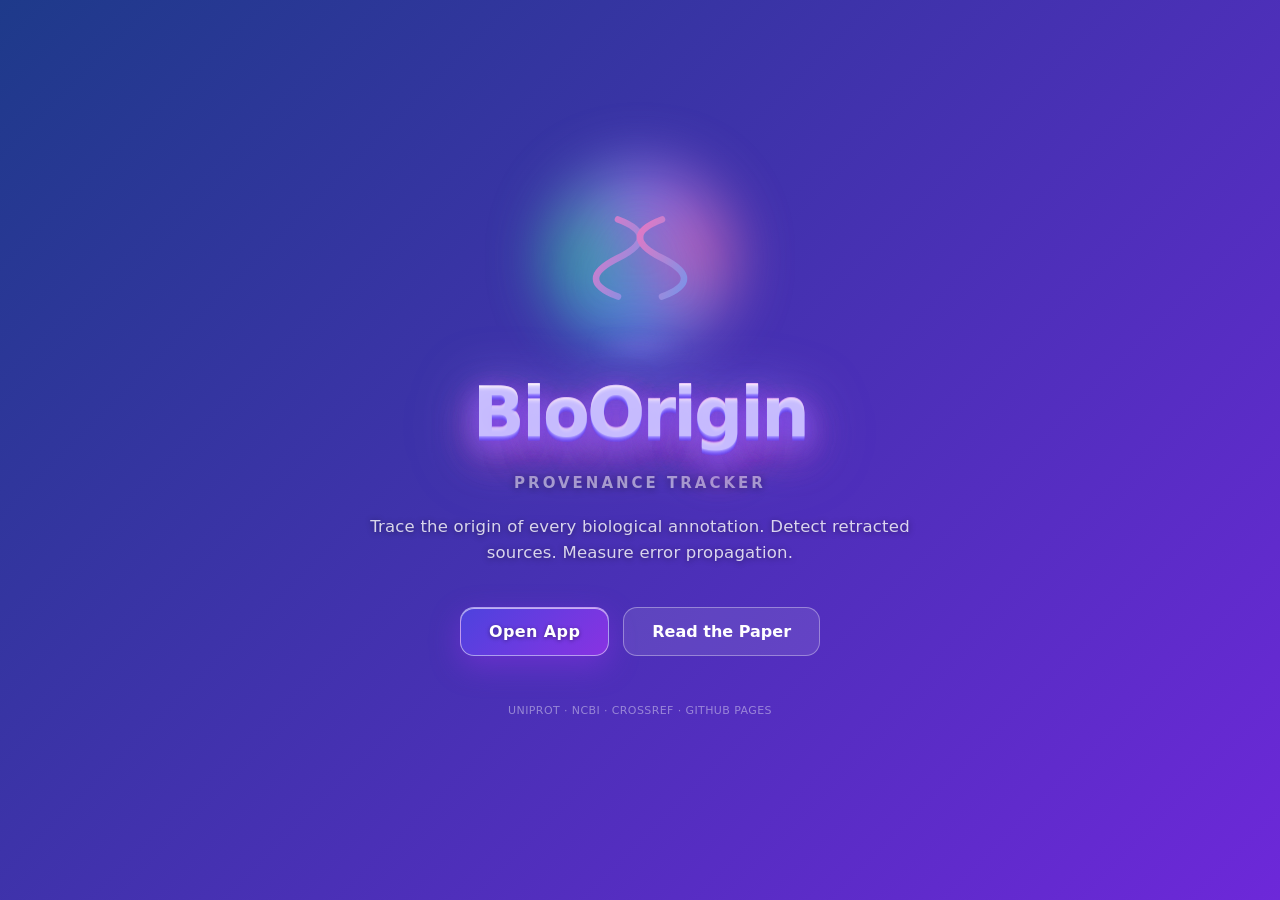
==== index.html @ 6a3e8a8a "v40: clean preview → live 3D transition, working Play overlay" ====
<!DOCTYPE html>
<html lang="en">
<head>
<meta charset="UTF-8"/>
<meta name="viewport" content="width=device-width, initial-scale=1.0, viewport-fit=cover"/>
<title>BioOrigin — Biological Annotation Lineage</title>
<link rel="icon" href="assets/img/favicon.svg"/>
<link rel="stylesheet" href="assets/css/design-system.css?v=40"/>
<style>
  body {
    display: flex;
    flex-direction: column;
    align-items: center;
    justify-content: center;
    min-height: 100vh;
    padding: 60px 20px;
    text-align: center;
    overflow-x: hidden;
  }

  /* ===== Logo (rotating DNA helix) ===== */
  .logo-wrap {
    position: relative;
    width: 150px; height: 150px;
    perspective: 1000px;
    display: flex; align-items: center; justify-content: center;
    margin-bottom: 42px;
  }
  .logo-glow {
    position: absolute;
    inset: -12%;
    border-radius: 50%;
    background: conic-gradient(from 0deg,
      #a78bfa, #f472b6, #60a5fa, #34d399, #a78bfa);
    filter: blur(30px);
    opacity: 0.7;
    animation: glowSpin 8s linear infinite, glowPulse 3.5s ease-in-out infinite;
    z-index: 0;
  }
  @keyframes glowSpin { to { transform: rotate(360deg); } }
  @keyframes glowPulse {
    0%, 100% { opacity: 0.55; transform: scale(1)    rotate(0deg); }
    50%      { opacity: 0.90; transform: scale(1.10) rotate(180deg); }
  }
  .logo-3d {
    position: relative;
    width: 110px; height: 110px;
    transform-style: preserve-3d;
    animation: spinY 8s linear infinite;
    z-index: 1;
    filter: drop-shadow(0 6px 24px rgba(139,92,246,0.55));
  }
  @keyframes spinY {
    0%   { transform: rotateY(0deg); }
    100% { transform: rotateY(360deg); }
  }
  .logo-3d svg { width: 100%; height: 100%; display: block; }
  .logo-wrap::after {
    content: "";
    position: absolute;
    bottom: -20px; left: 50%;
    transform: translateX(-50%);
    width: 62%; height: 12px;
    border-radius: 50%;
    background: radial-gradient(ellipse,
      rgba(167,139,250,0.60), transparent 70%);
    filter: blur(9px);
    animation: shadowPulse 8s ease-in-out infinite;
  }
  @keyframes shadowPulse {
    0%, 100% { opacity: 0.70; transform: translateX(-50%) scaleX(1); }
    50%      { opacity: 0.35; transform: translateX(-50%) scaleX(0.72); }
  }

  /* ===== BioOrigin — flashy glassy 3D letters ===== */
  .brand-title {
    position: relative;
    font-size: 68px;
    font-weight: 900;
    letter-spacing: -2.5px;
    line-height: 1.1;
    margin-bottom: 24px;
    font-family: 'Segoe UI', 'SF Pro Display', system-ui, sans-serif;
    /* Base gradient — animated rainbow sheen */
    background: linear-gradient(
      95deg,
      #ffffff 0%,
      #e9d5ff 12%,
      #f0abfc 24%,
      #a5b4fc 38%,
      #67e8f9 52%,
      #86efac 66%,
      #fde68a 80%,
      #ffffff 100%
    );
    background-size: 350% 100%;
    -webkit-background-clip: text;
    background-clip: text;
    color: transparent;
    -webkit-text-fill-color: transparent;
    animation: gradientSlide 6s linear infinite;
    /* 3D depth via layered text shadows */
    text-shadow:
      0 1px 0 rgba(255,255,255,0.35),
      0 2px 0 rgba(190,180,255,0.45),
      0 3px 0 rgba(160,140,255,0.4),
      0 4px 0 rgba(140,120,255,0.35),
      0 5px 0 rgba(120,100,255,0.3),
      0 6px 0 rgba(100,80,255,0.25),
      0 10px 24px rgba(120,80,255,0.55),
      0 18px 46px rgba(236,72,153,0.35);
    filter: drop-shadow(0 0 24px rgba(167,139,250,0.55));
  }
  @keyframes gradientSlide {
    0%   { background-position: 0% 50%; }
    100% { background-position: 350% 50%; }
  }
  /* glass overlay on the letters for shine */
  .brand-title::after {
    content: "BioOrigin";
    position: absolute;
    inset: 0;
    background: linear-gradient(
      180deg,
      rgba(255,255,255,0.55) 0%,
      rgba(255,255,255,0) 45%,
      rgba(255,255,255,0) 55%,
      rgba(255,255,255,0.25) 100%
    );
    -webkit-background-clip: text;
    background-clip: text;
    -webkit-text-fill-color: transparent;
    color: transparent;
    pointer-events: none;
    animation: glassSheen 4s ease-in-out infinite;
  }
  @keyframes glassSheen {
    0%, 100% { opacity: 0.55; }
    50%      { opacity: 0.95; }
  }

  .brand-subtitle {
    font-size: 15px;
    letter-spacing: 3px;
    text-transform: uppercase;
    color: rgba(255,255,255,0.55);
    font-weight: 600;
    margin-bottom: 22px;
    text-shadow: 0 1px 8px rgba(0,0,0,0.45);
  }

  .brand-tagline {
    font-size: 16.5px;
    color: rgba(255,255,255,0.80);
    font-weight: 400;
    letter-spacing: 0.2px;
    max-width: 580px;
    line-height: 1.6;
    margin-bottom: 40px;
    text-shadow: 0 1px 6px rgba(0,0,0,0.45);
  }

  .brand-actions {
    display: flex;
    gap: 14px;
    flex-wrap: wrap;
    justify-content: center;
  }
  .brand-actions .btn-alt {
    display: inline-block;
    padding: 14px 28px;
    background: rgba(255,255,255,0.10);
    border: 1px solid rgba(255,255,255,0.35);
    border-radius: 14px;
    color: #fff;
    font-size: 16px;
    font-weight: 700;
    cursor: pointer;
    text-decoration: none;
    transition: all 0.15s ease;
    font-family: inherit;
    min-height: 48px;
    touch-action: manipulation;
  }
  .brand-actions .btn-alt:hover,
  .brand-actions .btn-alt:active {
    background: rgba(255,255,255,0.18);
    transform: translateY(-2px);
  }

  .brand-credit {
    margin-top: 48px;
    font-size: 11px;
    color: rgba(255,255,255,0.42);
    letter-spacing: 0.4px;
    text-transform: uppercase;
  }

  @media (max-width: 600px) {
    body { padding: 44px 18px; }
    .brand-title { font-size: 44px; letter-spacing: -1.5px; }
    .brand-tagline { font-size: 15px; }
    .brand-subtitle { font-size: 12px; letter-spacing: 2px; }
    .logo-wrap { width: 120px; height: 120px; margin-bottom: 34px; }
    .logo-3d { width: 86px; height: 86px; }
  }

  @media (prefers-reduced-motion: reduce) {
    .logo-3d, .logo-glow, .logo-wrap::after,
    .brand-title, .brand-title::after { animation: none; }
  }
</style>
</head>
<body>

<div class="logo-wrap">
  <div class="logo-glow"></div>
  <div class="logo-3d">
    <svg viewBox="0 0 100 100" xmlns="http://www.w3.org/2000/svg">
      <defs>
        <linearGradient id="helixGrad" x1="0" y1="0" x2="1" y2="1">
          <stop offset="0%" stop-color="#a78bfa">
            <animate attributeName="stop-color"
                     values="#a78bfa;#f472b6;#60a5fa;#34d399;#a78bfa"
                     dur="6s" repeatCount="indefinite"/>
          </stop>
          <stop offset="100%" stop-color="#ec4899">
            <animate attributeName="stop-color"
                     values="#ec4899;#60a5fa;#34d399;#a78bfa;#ec4899"
                     dur="6s" repeatCount="indefinite"/>
          </stop>
        </linearGradient>
      </defs>
      <path d="M 30 15 Q 70 30 30 50 Q -10 70 30 85"
            stroke="url(#helixGrad)" stroke-width="6"
            fill="none" stroke-linecap="round"/>
      <path d="M 70 15 Q 30 30 70 50 Q 110 70 70 85"
            stroke="url(#helixGrad)" stroke-width="6"
            fill="none" stroke-linecap="round"/>
      <line x1="30" y1="30" x2="70" y2="30"
            stroke="url(#helixGrad)" stroke-width="2.5" opacity="0.75"/>
      <line x1="30" y1="50" x2="70" y2="50"
            stroke="url(#helixGrad)" stroke-width="2.5" opacity="0.75"/>
      <line x1="30" y1="70" x2="70" y2="70"
            stroke="url(#helixGrad)" stroke-width="2.5" opacity="0.75"/>
    </svg>
  </div>
</div>

<h1 class="brand-title">BioOrigin</h1>
<div class="brand-subtitle">Provenance Tracker</div>
<p class="brand-tagline">
  Trace the origin of every biological annotation.
  Detect retracted sources. Measure error propagation.
</p>

<div class="brand-actions">
  <a class="btn" href="app.html">Open App</a>
  <a class="btn-alt" href="about.html">Read the Paper</a>
</div>

<div class="brand-credit">UniProt · NCBI · Crossref · GitHub Pages</div>

<script src="assets/js/bubbles.js?v=40"></script>

</body>
</html>
---- assets/css/design-system.css ----
:root{
  --glass-bg:rgba(255,255,255,0.02);
  --glass-bg-hover:rgba(255,255,255,0.06);
  --glass-border:rgba(255,255,255,0.55);
  --glass-border-hover:rgba(255,255,255,0.85);
  --glass-blur:6px;
  --text:#f8fafc;--text-dim:rgba(255,255,255,0.75);
  --text-glow:0 1px 6px rgba(0,0,0,0.55);
  --shadow-card:0 25px 60px rgba(0,0,0,0.30);
  --shadow-field:0 4px 16px rgba(0,0,0,0.12);
}
*{box-sizing:border-box;margin:0;padding:0}
html{background:#1e3a8a}
html,body{min-height:100%;overflow-x:hidden}

/* Fixed gradient background — bottom-most layer */
body::before{
  content:"";
  position:fixed;
  inset:0;
  z-index:-2;
  background:linear-gradient(135deg,#1e3a8a 0%,#6d28d9 50%,#db2777 100%);
  background-size:200% 200%;
  animation:gradientShift 18s ease infinite;
  will-change:background-position;
  transform:translateZ(0);
  backface-visibility:hidden;
}

body{
  font-family:'Segoe UI',system-ui,-apple-system,sans-serif;
  min-height:100vh;
  color:var(--text);
  position:relative;
  background:transparent;   /* ← key: let body::before show through */
}
@keyframes gradientShift{
  0%{background-position:0% 50%}
  50%{background-position:100% 50%}
  100%{background-position:0% 50%}
}

/* ---------- Bubbles — sit above gradient, below card ---------- */
#bubbleLayer{
  position:fixed;inset:0;
  z-index:-1;               /* ← was 0; now -1 so it's above gradient */
  pointer-events:none;overflow:hidden;
  transform:translateZ(0);
  contain:strict;
}
.bubble{
  position:absolute;bottom:-140px;border-radius:50%;
  background:radial-gradient(circle at 32% 28%,
    rgba(255,255,255,1) 0%,
    rgba(255,255,255,0.85) 8%,
    rgba(255,255,255,0.28) 26%,
    rgba(255,255,255,0.06) 52%,
    rgba(255,255,255,0.02) 74%,
    rgba(255,255,255,0.40) 100%);
  border:1.5px solid rgba(255,255,255,0.85);
  box-shadow:
    0 0 18px rgba(255,255,255,0.65),
    inset -6px -6px 12px rgba(255,255,255,0.45),
    inset 6px 6px 12px rgba(255,255,255,0.28);
  animation:rise linear forwards;
  transform:translate3d(0,0,0);
  will-change:transform,opacity;
  backface-visibility:hidden;
}
.bubble::before{
  content:"";position:absolute;inset:0;border-radius:50%;
  background:radial-gradient(circle at 68% 74%,
    var(--tint,rgba(255,255,255,0.35)) 0%,
    rgba(255,255,255,0) 55%);
  opacity:0.7;
}
.bubble::after{
  content:"";position:absolute;top:16%;left:20%;
  width:22%;height:22%;border-radius:50%;
  background:radial-gradient(circle,
    rgba(255,255,255,1),rgba(255,255,255,0) 72%);
}
@keyframes rise{
  0%{transform:translate3d(0,0,0) scale(0.9);opacity:0}
  12%{opacity:1}
  88%{opacity:1}
  100%{transform:translate3d(var(--drift-x,0px),-115vh,0) scale(1.05);opacity:0}
}
.bubble.pop{animation:pop 0.4s ease-out forwards}
@keyframes pop{
  0%{transform:scale(1);opacity:1}
  50%{transform:scale(1.4);opacity:0.7}
  100%{transform:scale(0);opacity:0}
}

/* ---------- Glass card ---------- */
.glass-card{
  position:relative;z-index:10;max-width:900px;width:100%;margin:0 auto;
  border-radius:24px;overflow:hidden;background:var(--glass-bg);
  backdrop-filter:blur(var(--glass-blur)) saturate(120%);
  -webkit-backdrop-filter:blur(var(--glass-blur)) saturate(120%);
  border:1px solid var(--glass-border);
  box-shadow:var(--shadow-card),inset 0 1px 0 rgba(255,255,255,0.55);
  animation:cardIn 0.7s ease-out;
}
@keyframes cardIn{
  from{transform:translateY(30px);opacity:0}
  to{transform:translateY(0);opacity:1}
}
.glass-card::before{
  content:"";position:absolute;inset:-1px;border-radius:24px;padding:1px;
  background:linear-gradient(120deg,
    rgba(255,255,255,0.95),rgba(255,255,255,0.08) 30%,
    rgba(255,255,255,0.08) 70%,rgba(255,255,255,0.85));
  -webkit-mask:linear-gradient(#000 0 0) content-box,linear-gradient(#000 0 0);
  -webkit-mask-composite:xor;mask-composite:exclude;
  pointer-events:none;opacity:0.85;
}
.glass-card::after{
  content:"";position:absolute;inset:0;border-radius:24px;
  background:radial-gradient(420px circle at var(--mx,50%) var(--my,0%),
    rgba(255,255,255,0.16),transparent 45%);
  pointer-events:none;transition:background 0.15s ease-out;
}
.glass-field{
  padding:18px;border-radius:16px;background:rgba(255,255,255,0.015);
  border:1px solid var(--glass-border);
  backdrop-filter:blur(4px);-webkit-backdrop-filter:blur(4px);
  box-shadow:inset 0 1px 0 rgba(255,255,255,0.55),var(--shadow-field);
  transition:border-color 0.25s,background 0.25s;
}
.glass-field:hover{background:var(--glass-bg-hover);border-color:var(--glass-border-hover)}
.btn{
  display:inline-block;padding:14px 28px;
  background:linear-gradient(135deg,rgba(79,70,229,0.85),rgba(147,51,234,0.85));
  color:#fff;border:1px solid rgba(255,255,255,0.5);
  border-radius:14px;font-size:16px;font-weight:700;letter-spacing:0.4px;
  cursor:pointer;text-decoration:none;font-family:inherit;
  transition:transform 0.15s,box-shadow 0.2s;
  box-shadow:0 10px 30px rgba(147,51,234,0.45),
             inset 0 1px 0 rgba(255,255,255,0.6);
  text-shadow:0 1px 4px rgba(0,0,0,0.4);
}
.btn:hover{
  transform:translateY(-2px);
  box-shadow:0 14px 40px rgba(147,51,234,0.65),
             inset 0 1px 0 rgba(255,255,255,0.7);
}
h1,h2,h3{text-shadow:0 2px 14px rgba(0,0,0,0.45)}
p{line-height:1.6;color:var(--text-dim);text-shadow:var(--text-glow)}

@media (prefers-reduced-motion: reduce){
  .bubble{animation:none;display:none}
  body::before{animation:none}
  .glass-card{animation:none}
}
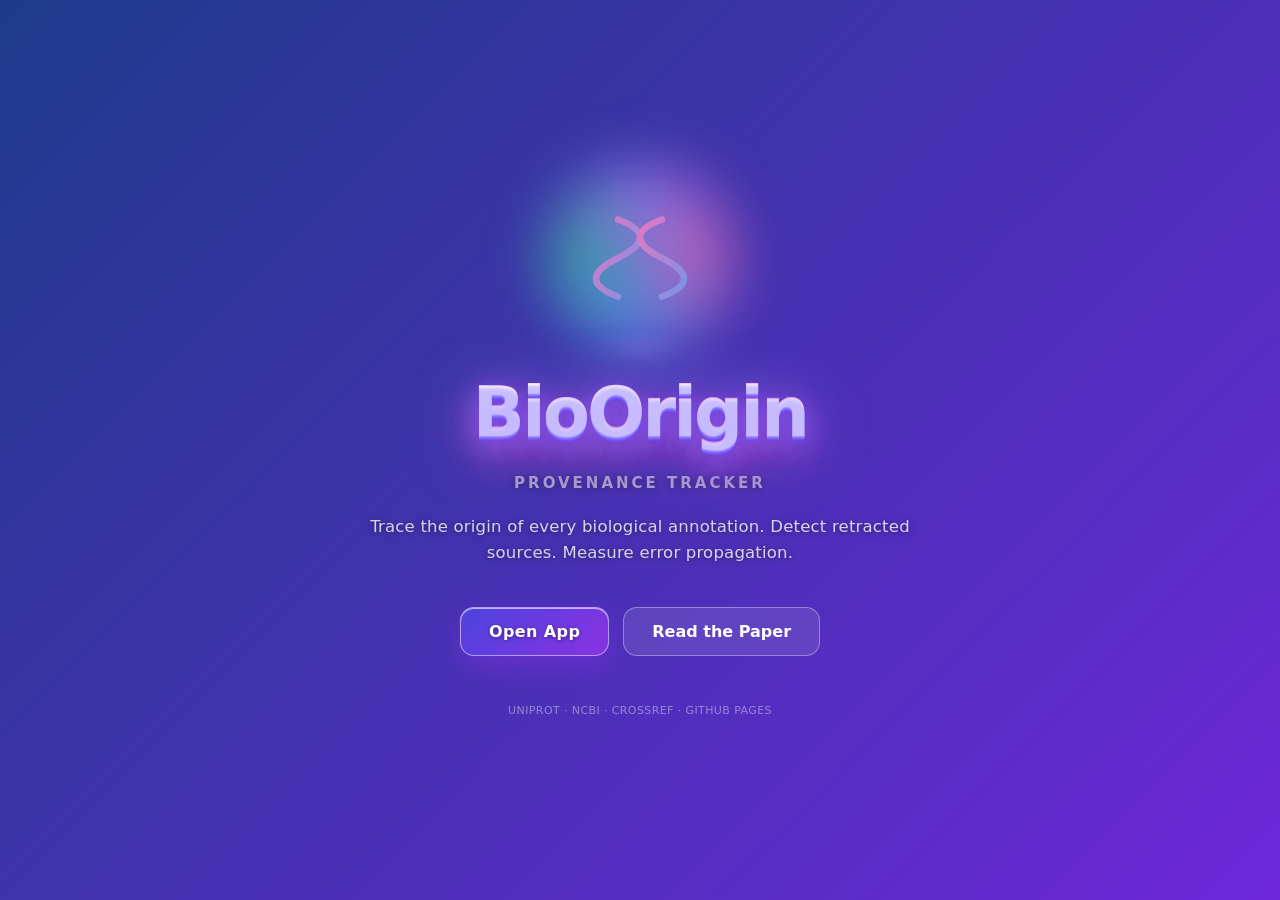
==== commit f000726c: "v42: fix malformed HTML-in-JS string in renderCollective()" ====
--- a/index.html
+++ b/index.html
@@ -5,7 +5,7 @@
 <meta name="viewport" content="width=device-width, initial-scale=1.0, viewport-fit=cover"/>
 <title>BioOrigin — Biological Annotation Lineage</title>
 <link rel="icon" href="assets/img/favicon.svg"/>
-<link rel="stylesheet" href="assets/css/design-system.css?v=40"/>
+<link rel="stylesheet" href="assets/css/design-system.css?v=42"/>
 <style>
   body {
     display: flex;
@@ -261,7 +261,7 @@
 
 <div class="brand-credit">UniProt · NCBI · Crossref · GitHub Pages</div>
 
-<script src="assets/js/bubbles.js?v=40"></script>
+<script src="assets/js/bubbles.js?v=42"></script>
 
 </body>
 </html>
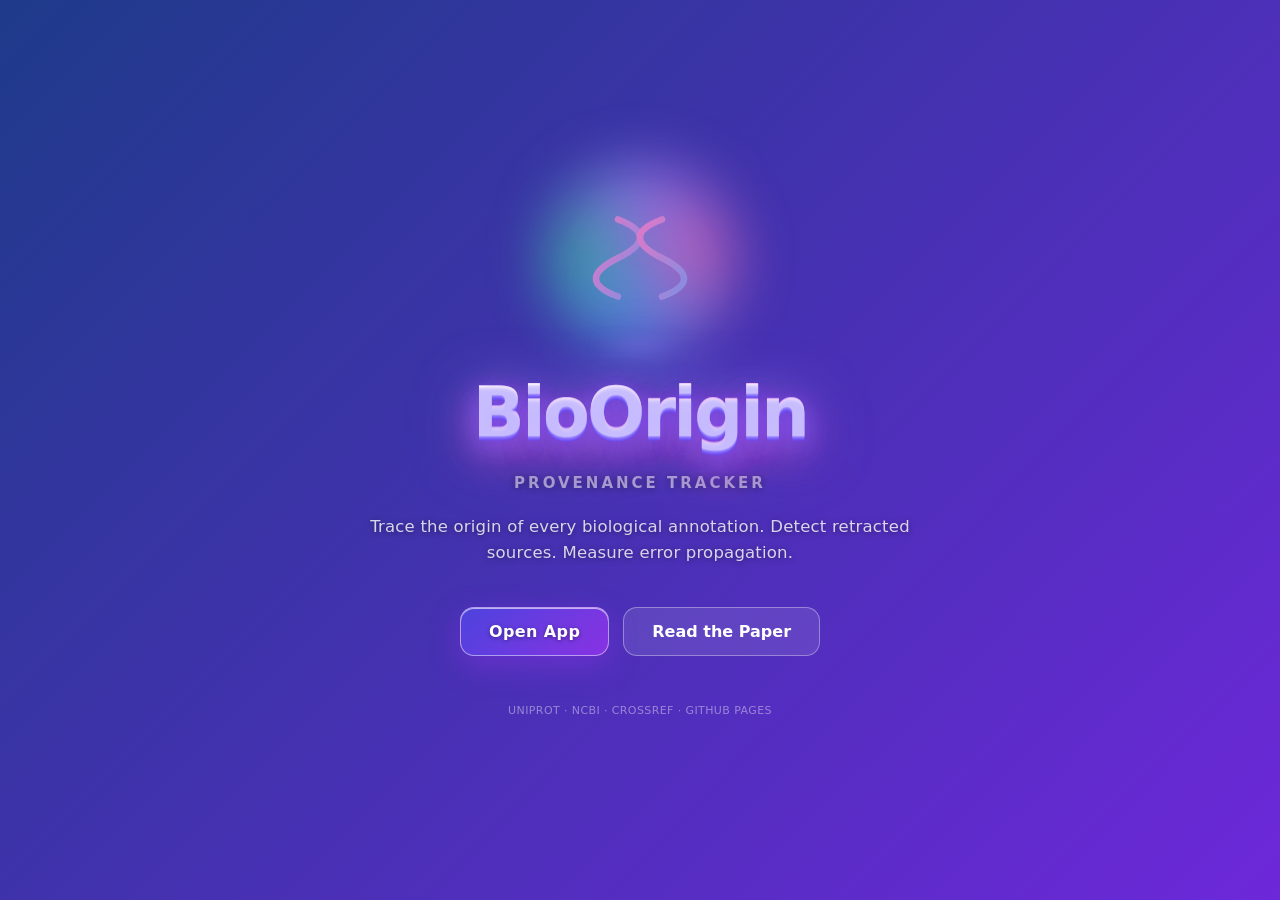
==== commit 16213248: "v43: click-proof Play button, verified syntax" ====
--- a/index.html
+++ b/index.html
@@ -5,7 +5,7 @@
 <meta name="viewport" content="width=device-width, initial-scale=1.0, viewport-fit=cover"/>
 <title>BioOrigin — Biological Annotation Lineage</title>
 <link rel="icon" href="assets/img/favicon.svg"/>
-<link rel="stylesheet" href="assets/css/design-system.css?v=42"/>
+<link rel="stylesheet" href="assets/css/design-system.css?v=43"/>
 <style>
   body {
     display: flex;
@@ -261,7 +261,7 @@
 
 <div class="brand-credit">UniProt · NCBI · Crossref · GitHub Pages</div>
 
-<script src="assets/js/bubbles.js?v=42"></script>
+<script src="assets/js/bubbles.js?v=43"></script>
 
 </body>
 </html>
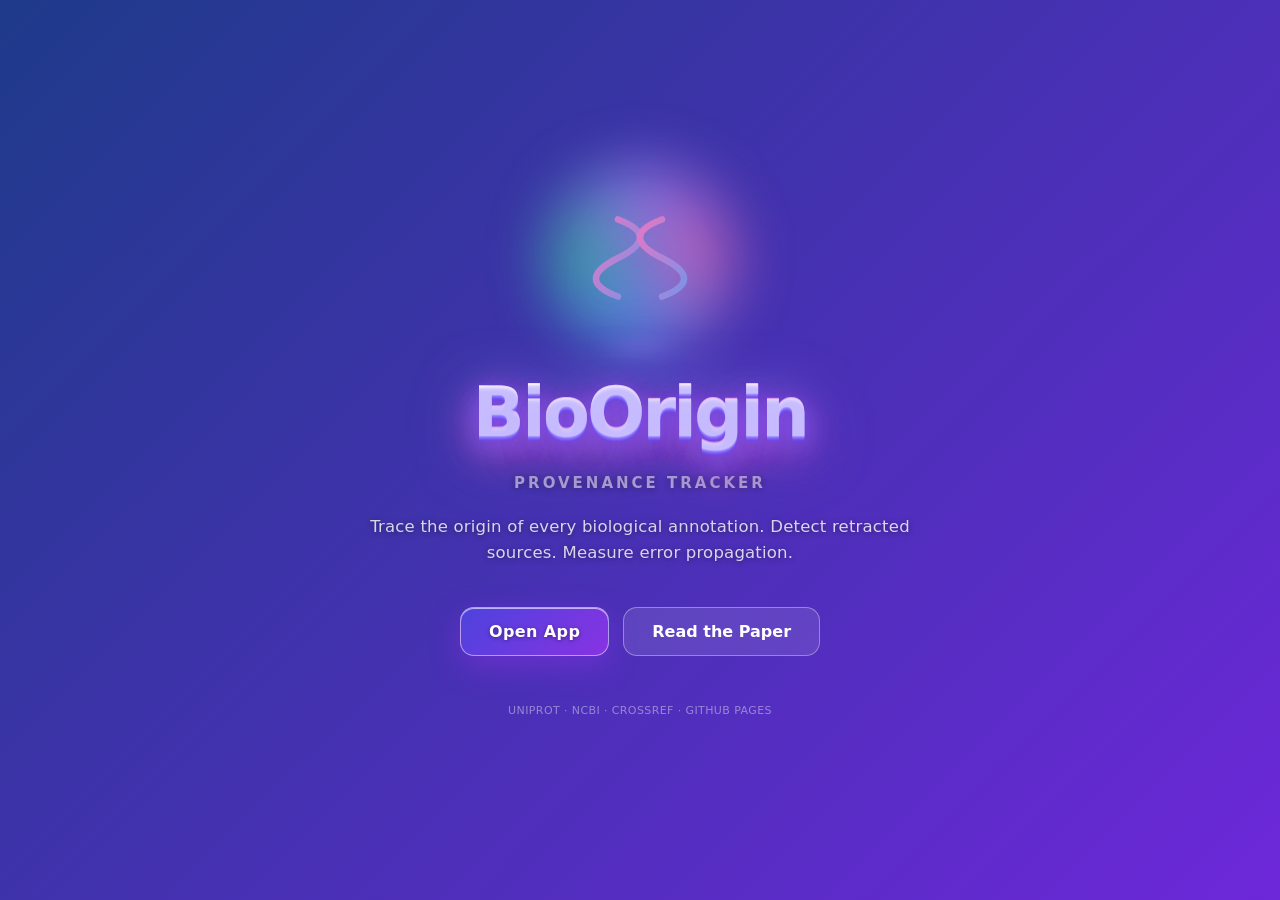
==== commit 7ddcbe1b: "v44: click-proof Play button, verified syntax" ====
--- a/index.html
+++ b/index.html
@@ -5,7 +5,7 @@
 <meta name="viewport" content="width=device-width, initial-scale=1.0, viewport-fit=cover"/>
 <title>BioOrigin — Biological Annotation Lineage</title>
 <link rel="icon" href="assets/img/favicon.svg"/>
-<link rel="stylesheet" href="assets/css/design-system.css?v=43"/>
+<link rel="stylesheet" href="assets/css/design-system.css?v=44"/>
 <style>
   body {
     display: flex;
@@ -261,7 +261,7 @@
 
 <div class="brand-credit">UniProt · NCBI · Crossref · GitHub Pages</div>
 
-<script src="assets/js/bubbles.js?v=43"></script>
+<script src="assets/js/bubbles.js?v=44"></script>
 
 </body>
 </html>
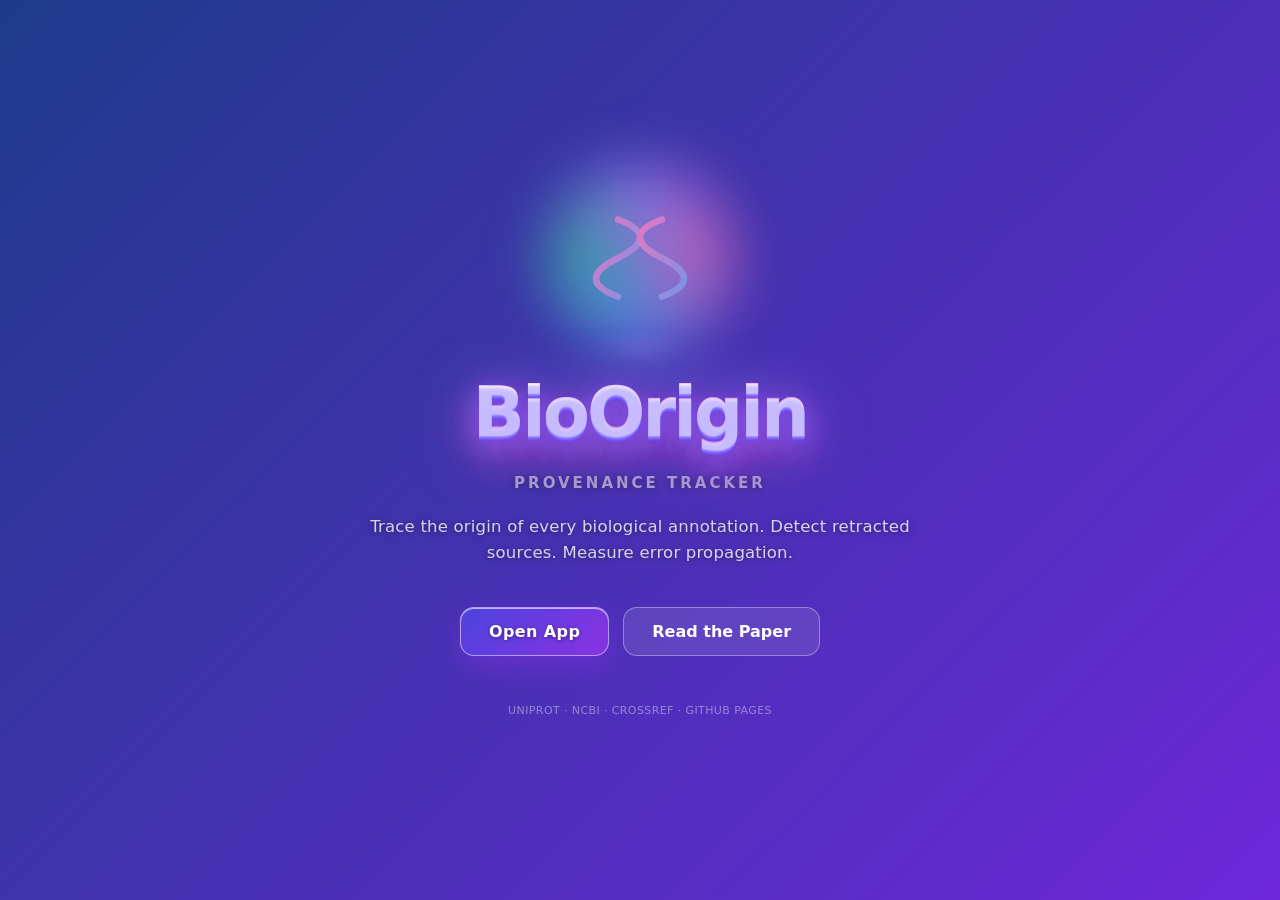
==== commit 1962e4ee: "v45: Play button in HTML markup, startLive/toggleSpin API" ====
--- a/index.html
+++ b/index.html
@@ -5,7 +5,7 @@
 <meta name="viewport" content="width=device-width, initial-scale=1.0, viewport-fit=cover"/>
 <title>BioOrigin — Biological Annotation Lineage</title>
 <link rel="icon" href="assets/img/favicon.svg"/>
-<link rel="stylesheet" href="assets/css/design-system.css?v=44"/>
+<link rel="stylesheet" href="assets/css/design-system.css?v=45"/>
 <style>
   body {
     display: flex;
@@ -261,7 +261,7 @@
 
 <div class="brand-credit">UniProt · NCBI · Crossref · GitHub Pages</div>
 
-<script src="assets/js/bubbles.js?v=44"></script>
+<script src="assets/js/bubbles.js?v=45"></script>
 
 </body>
 </html>
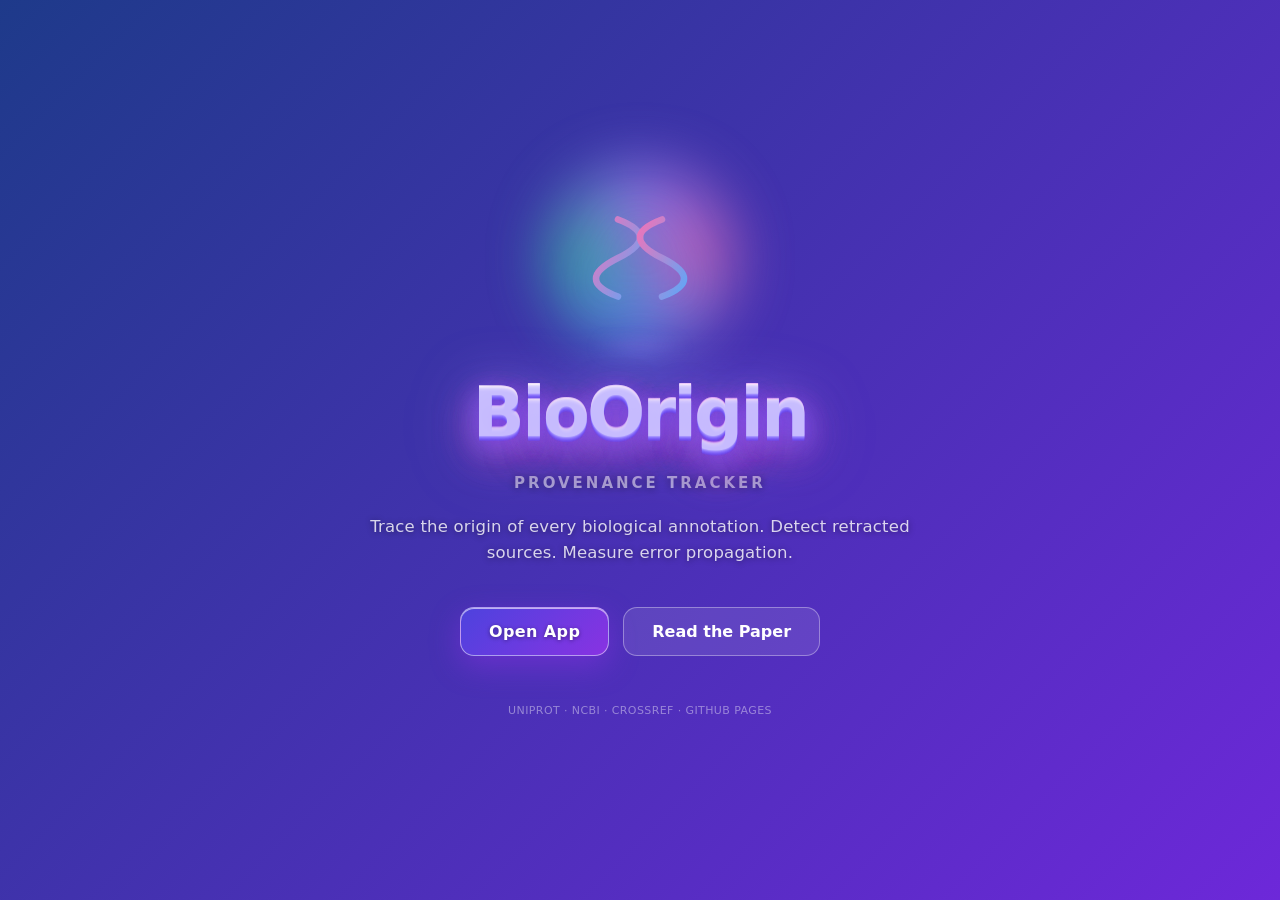
==== commit 4baa8874: "v46: add Play 3D button directly to view3d-controls JS string" ====
--- a/index.html
+++ b/index.html
@@ -5,7 +5,7 @@
 <meta name="viewport" content="width=device-width, initial-scale=1.0, viewport-fit=cover"/>
 <title>BioOrigin — Biological Annotation Lineage</title>
 <link rel="icon" href="assets/img/favicon.svg"/>
-<link rel="stylesheet" href="assets/css/design-system.css?v=45"/>
+<link rel="stylesheet" href="assets/css/design-system.css?v=46"/>
 <style>
   body {
     display: flex;
@@ -261,7 +261,7 @@
 
 <div class="brand-credit">UniProt · NCBI · Crossref · GitHub Pages</div>
 
-<script src="assets/js/bubbles.js?v=45"></script>
+<script src="assets/js/bubbles.js?v=46"></script>
 
 </body>
 </html>
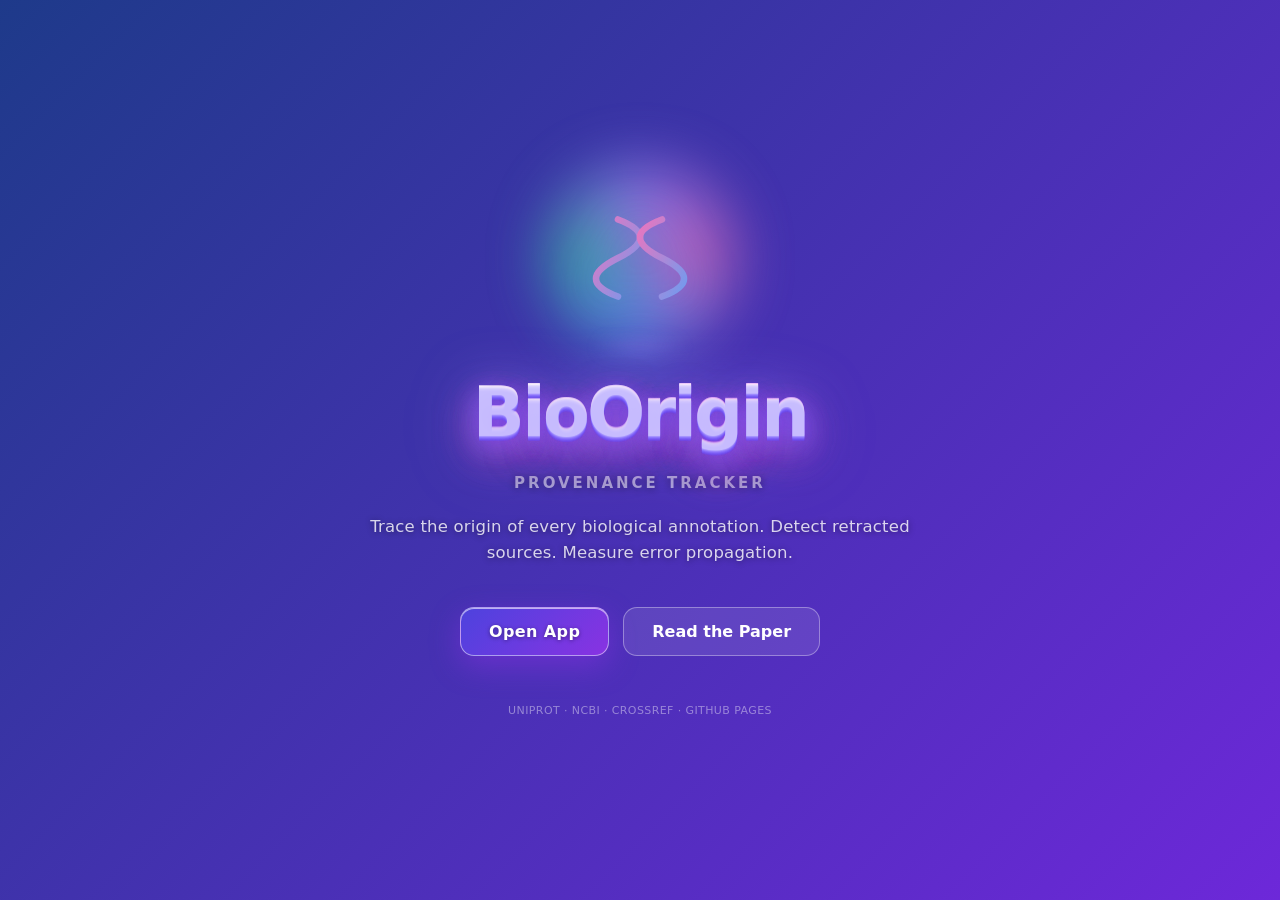
==== commit ba43178a: "v47: preload WebGL in background — Play becomes instant" ====
--- a/index.html
+++ b/index.html
@@ -5,7 +5,7 @@
 <meta name="viewport" content="width=device-width, initial-scale=1.0, viewport-fit=cover"/>
 <title>BioOrigin — Biological Annotation Lineage</title>
 <link rel="icon" href="assets/img/favicon.svg"/>
-<link rel="stylesheet" href="assets/css/design-system.css?v=46"/>
+<link rel="stylesheet" href="assets/css/design-system.css?v=47"/>
 <style>
   body {
     display: flex;
@@ -261,7 +261,7 @@
 
 <div class="brand-credit">UniProt · NCBI · Crossref · GitHub Pages</div>
 
-<script src="assets/js/bubbles.js?v=46"></script>
+<script src="assets/js/bubbles.js?v=47"></script>
 
 </body>
 </html>
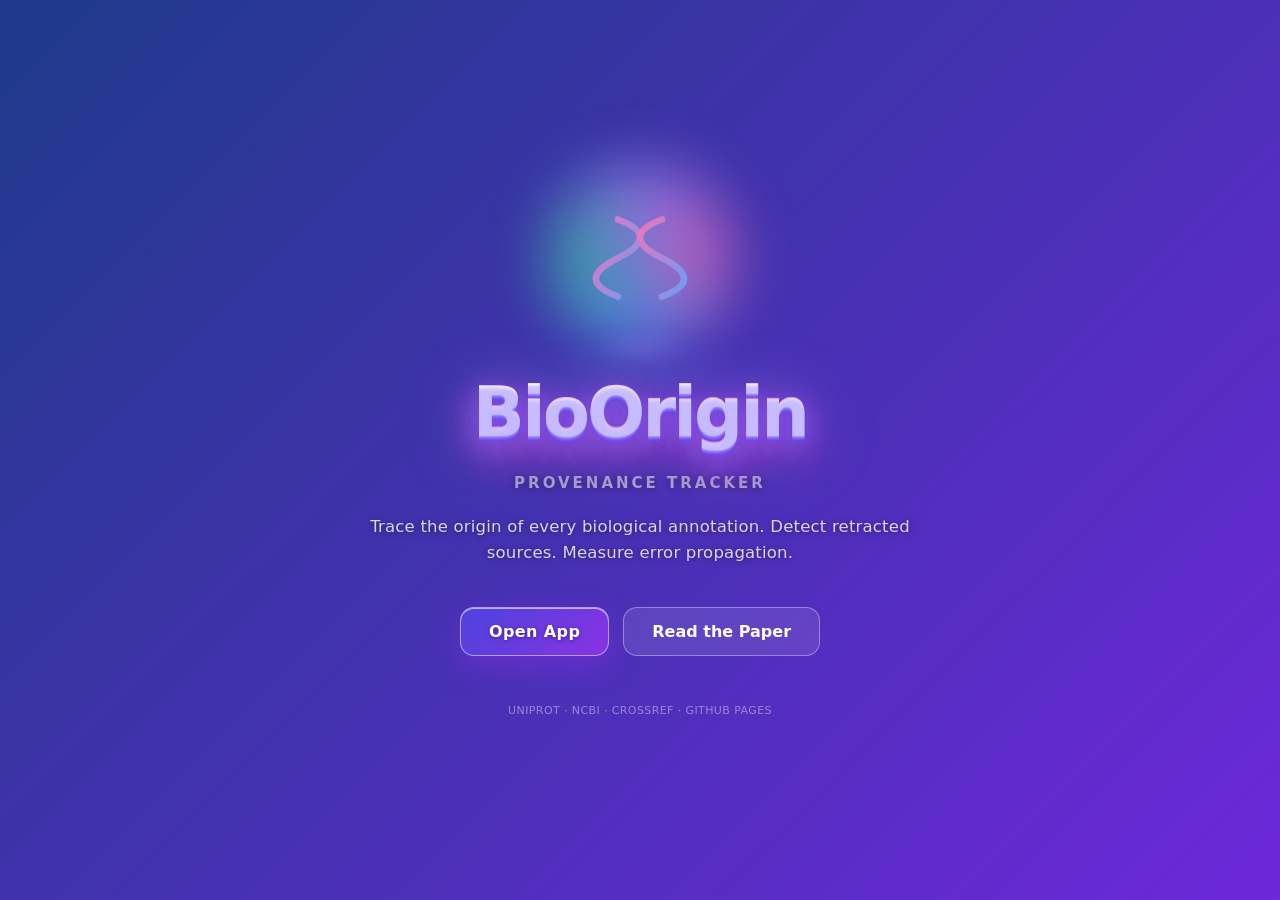
==== commit 640be48a: "v48: live 3D spinning first, PNG only as fallback" ====
--- a/index.html
+++ b/index.html
@@ -5,7 +5,7 @@
 <meta name="viewport" content="width=device-width, initial-scale=1.0, viewport-fit=cover"/>
 <title>BioOrigin — Biological Annotation Lineage</title>
 <link rel="icon" href="assets/img/favicon.svg"/>
-<link rel="stylesheet" href="assets/css/design-system.css?v=47"/>
+<link rel="stylesheet" href="assets/css/design-system.css?v=48"/>
 <style>
   body {
     display: flex;
@@ -261,7 +261,7 @@
 
 <div class="brand-credit">UniProt · NCBI · Crossref · GitHub Pages</div>
 
-<script src="assets/js/bubbles.js?v=47"></script>
+<script src="assets/js/bubbles.js?v=48"></script>
 
 </body>
 </html>
